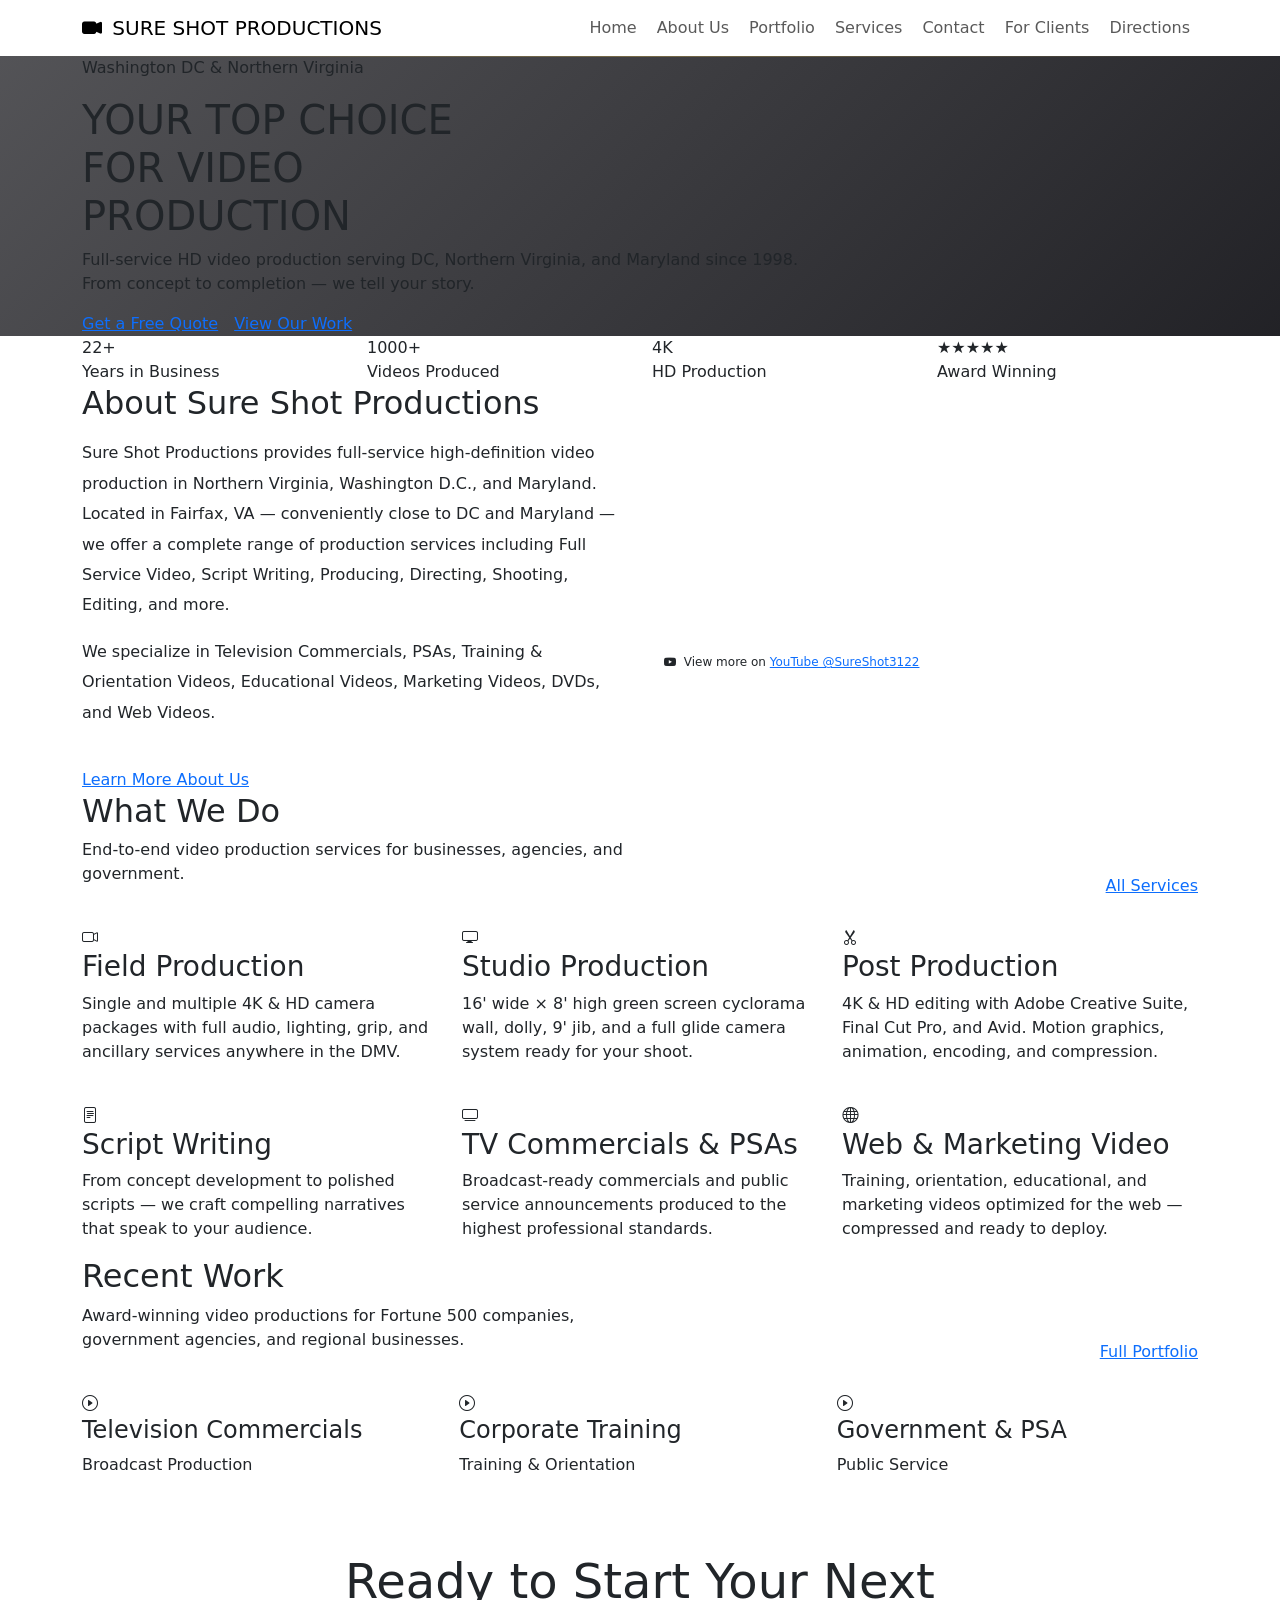
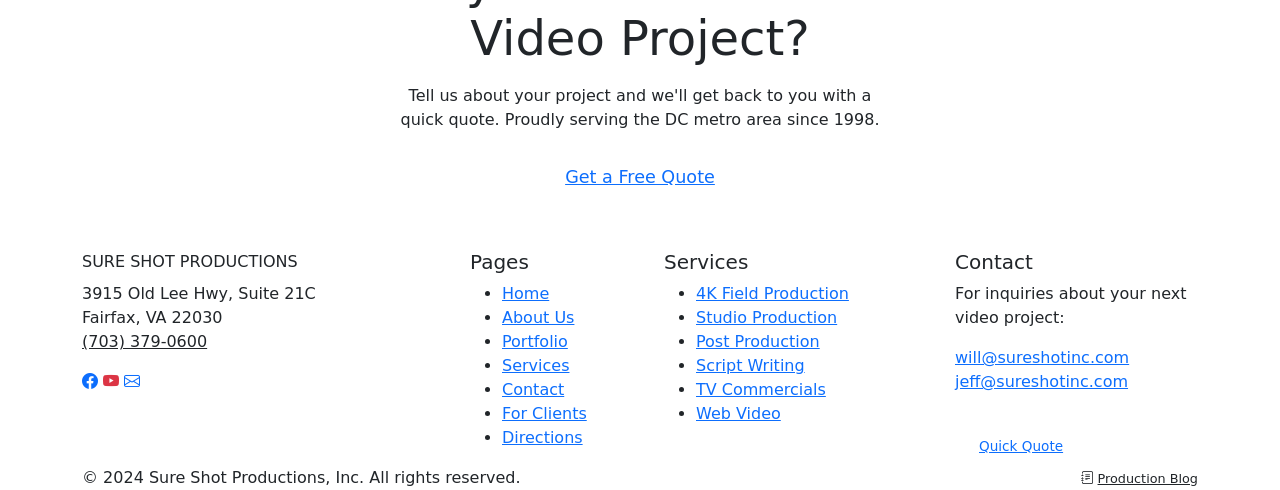
==== index.html @ 039a8a33 "Initial commit of sure shot site overhaul" ====
<!DOCTYPE html>
<html lang="en">
<head>
  <meta charset="UTF-8">
  <meta name="viewport" content="width=device-width, initial-scale=1.0">
  <meta name="description" content="Production Companies DC and Northern VA. Sure Shot your top choice for North Virginia Production Company and Video Services (703) 379-0600">
  <title>Production Companies DC | Sure Shot Film &amp; Video Productions</title>

  <!-- Bootstrap 5 -->
  <link href="https://cdn.jsdelivr.net/npm/bootstrap@5.3.2/dist/css/bootstrap.min.css" rel="stylesheet">
  <!-- Bootstrap Icons -->
  <link href="https://cdn.jsdelivr.net/npm/bootstrap-icons@1.11.3/font/bootstrap-icons.min.css" rel="stylesheet">
  <!-- Sure Shot Theme -->
  <link href="sureshot.css" rel="stylesheet">

  <style>
    /* Home-specific: hero background using their YouTube channel art as fallback gradient */
    .ss-hero {
      background:
        linear-gradient(135deg, rgba(10,10,15,0.7) 0%, rgba(10,10,15,0.9) 100%),
        url('http://www.sureshotinc.com/images/home-bg.jpg') center/cover no-repeat;
    }
    /* Animated filmstrip accent lines */
    .ss-hero-accent-line {
      position: absolute;
      left: 0; right: 0;
      height: 1px;
      background: linear-gradient(to right, transparent, rgba(200,168,75,0.4), transparent);
      animation: scan 6s linear infinite;
    }
    @keyframes scan {
      0%   { top: 0%; opacity: 0; }
      5%   { opacity: 1; }
      95%  { opacity: 1; }
      100% { top: 100%; opacity: 0; }
    }
  </style>
</head>
<body class="ss-page-offset">

  <!-- ============================================================
       NAVBAR
  ============================================================ -->
  <nav class="ss-navbar navbar navbar-expand-lg">
    <div class="container">
      <a class="navbar-brand" href="index.html">
        <i class="bi bi-camera-video-fill text-gold me-1"></i>
        SURE SHOT <span>PRODUCTIONS</span>
      </a>
      <button class="navbar-toggler" type="button" data-bs-toggle="collapse" data-bs-target="#ssNav">
        <span class="navbar-toggler-icon"></span>
      </button>
      <div class="collapse navbar-collapse justify-content-end" id="ssNav">
        <ul class="navbar-nav gap-1">
          <li class="nav-item"><a class="nav-link" href="index.html">Home</a></li>
          <li class="nav-item"><a class="nav-link" href="about.html">About Us</a></li>
          <li class="nav-item"><a class="nav-link" href="portfolio.html">Portfolio</a></li>
          <li class="nav-item"><a class="nav-link" href="services.html">Services</a></li>
          <li class="nav-item"><a class="nav-link" href="contact.html">Contact</a></li>
          <li class="nav-item"><a class="nav-link" href="clients.html">For Clients</a></li>
          <li class="nav-item"><a class="nav-link" href="directions.html">Directions</a></li>
        </ul>
      </div>
    </div>
  </nav>

  <!-- ============================================================
       HERO
  ============================================================ -->
  <section class="ss-hero">
    <div class="ss-hero-filmstrip"></div>
    <div class="ss-hero-filmstrip ss-hero-filmstrip-bottom"></div>
    <div class="ss-hero-bg"></div>
    <div class="ss-hero-accent-line"></div>

    <div class="container ss-hero-content">
      <div class="row">
        <div class="col-lg-8">
          <p class="ss-hero-eyebrow ss-fade-in">Washington DC &amp; Northern Virginia</p>
          <h1 class="ss-fade-in ss-delay-1">
            YOUR TOP CHOICE<br>
            FOR VIDEO<br>
            <span class="accent">PRODUCTION</span>
          </h1>
          <p class="ss-hero-lead ss-fade-in ss-delay-2">
            Full-service HD video production serving DC, Northern Virginia, and Maryland
            since 1998. From concept to completion — we tell your story.
          </p>
          <div class="d-flex flex-wrap gap-3 ss-fade-in ss-delay-3">
            <a href="contact.html" class="btn-ss-primary">Get a Free Quote</a>
            <a href="portfolio.html" class="btn-ss-outline">View Our Work</a>
          </div>
        </div>
      </div>
    </div>
  </section>

  <!-- ============================================================
       STATS BAR
  ============================================================ -->
  <div class="ss-stats">
    <div class="container">
      <div class="row">
        <div class="col-6 col-md-3">
          <div class="ss-stat-item">
            <div class="ss-stat-number"><span data-count-to="22">22</span>+</div>
            <div class="ss-stat-label">Years in Business</div>
          </div>
        </div>
        <div class="col-6 col-md-3">
          <div class="ss-stat-item">
            <div class="ss-stat-number">1000+</div>
            <div class="ss-stat-label">Videos Produced</div>
          </div>
        </div>
        <div class="col-6 col-md-3">
          <div class="ss-stat-item">
            <div class="ss-stat-number">4K</div>
            <div class="ss-stat-label">HD Production</div>
          </div>
        </div>
        <div class="col-6 col-md-3">
          <div class="ss-stat-item">
            <div class="ss-stat-number">★★★★★</div>
            <div class="ss-stat-label">Award Winning</div>
          </div>
        </div>
      </div>
    </div>
  </div>

  <!-- ============================================================
       ABOUT INTRO
  ============================================================ -->
  <section class="ss-section">
    <div class="container">
      <div class="row align-items-center g-5">
        <div class="col-lg-6" data-ss-reveal>
          <div class="ss-divider"></div>
          <h2 class="ss-section-title">About Sure Shot <span class="accent">Productions</span></h2>
          <p class="mt-3" style="color:var(--ss-muted);line-height:1.9;">
            Sure Shot Productions provides full-service high-definition video production
            in Northern Virginia, Washington D.C., and Maryland. Located in Fairfax, VA —
            conveniently close to DC and Maryland — we offer a complete range of production
            services including Full Service Video, Script Writing, Producing, Directing,
            Shooting, Editing, and more.
          </p>
          <p class="mt-3" style="color:var(--ss-muted);line-height:1.9;">
            We specialize in Television Commercials, PSAs, Training &amp; Orientation Videos,
            Educational Videos, Marketing Videos, DVDs, and Web Videos.
          </p>
          <a href="about.html" class="btn-ss-outline mt-4 d-inline-block">Learn More About Us</a>
        </div>
        <div class="col-lg-6" data-ss-reveal>
          <!-- Embedded YouTube channel -->
          <div class="ss-video-wrapper">
            <iframe
              src="https://www.youtube.com/embed?listType=user_uploads&list=SureShot3122"
              title="Sure Shot Productions Video Reel"
              allow="accelerometer; autoplay; clipboard-write; encrypted-media; gyroscope; picture-in-picture"
              allowfullscreen>
            </iframe>
          </div>
          <p class="mt-2" style="font-size:0.75rem;color:var(--ss-muted);">
            <i class="bi bi-youtube me-1 text-gold"></i>
            View more on <a href="https://www.youtube.com/user/SureShot3122" target="_blank" rel="noopener">YouTube @SureShot3122</a>
          </p>
        </div>
      </div>
    </div>
  </section>

  <!-- ============================================================
       SERVICES SNAPSHOT
  ============================================================ -->
  <section class="ss-section ss-section-dark">
    <div class="container">
      <div class="row mb-4" data-ss-reveal>
        <div class="col-lg-6">
          <div class="ss-divider"></div>
          <h2 class="ss-section-title">What We <span class="accent">Do</span></h2>
          <p class="ss-section-sub">End-to-end video production services for businesses, agencies, and government.</p>
        </div>
        <div class="col-lg-6 d-flex align-items-end justify-content-lg-end">
          <a href="services.html" class="btn-ss-outline mb-1">All Services</a>
        </div>
      </div>

      <div class="row g-4">
        <div class="col-md-6 col-lg-4" data-ss-reveal>
          <div class="ss-card">
            <div class="ss-card-icon"><i class="bi bi-camera-video"></i></div>
            <h3>Field Production</h3>
            <p>Single and multiple 4K &amp; HD camera packages with full audio, lighting, grip, and ancillary services anywhere in the DMV.</p>
          </div>
        </div>
        <div class="col-md-6 col-lg-4" data-ss-reveal>
          <div class="ss-card">
            <div class="ss-card-icon"><i class="bi bi-display"></i></div>
            <h3>Studio Production</h3>
            <p>16' wide × 8' high green screen cyclorama wall, dolly, 9' jib, and a full glide camera system ready for your shoot.</p>
          </div>
        </div>
        <div class="col-md-6 col-lg-4" data-ss-reveal>
          <div class="ss-card">
            <div class="ss-card-icon"><i class="bi bi-scissors"></i></div>
            <h3>Post Production</h3>
            <p>4K &amp; HD editing with Adobe Creative Suite, Final Cut Pro, and Avid. Motion graphics, animation, encoding, and compression.</p>
          </div>
        </div>
        <div class="col-md-6 col-lg-4" data-ss-reveal>
          <div class="ss-card">
            <div class="ss-card-icon"><i class="bi bi-file-text"></i></div>
            <h3>Script Writing</h3>
            <p>From concept development to polished scripts — we craft compelling narratives that speak to your audience.</p>
          </div>
        </div>
        <div class="col-md-6 col-lg-4" data-ss-reveal>
          <div class="ss-card">
            <div class="ss-card-icon"><i class="bi bi-tv"></i></div>
            <h3>TV Commercials &amp; PSAs</h3>
            <p>Broadcast-ready commercials and public service announcements produced to the highest professional standards.</p>
          </div>
        </div>
        <div class="col-md-6 col-lg-4" data-ss-reveal>
          <div class="ss-card">
            <div class="ss-card-icon"><i class="bi bi-globe"></i></div>
            <h3>Web &amp; Marketing Video</h3>
            <p>Training, orientation, educational, and marketing videos optimized for the web — compressed and ready to deploy.</p>
          </div>
        </div>
      </div>
    </div>
  </section>

  <!-- ============================================================
       PORTFOLIO TEASER
  ============================================================ -->
  <section class="ss-section">
    <div class="container">
      <div class="row mb-4" data-ss-reveal>
        <div class="col-lg-6">
          <div class="ss-divider"></div>
          <h2 class="ss-section-title">Recent <span class="accent">Work</span></h2>
          <p class="ss-section-sub">Award-winning video productions for Fortune 500 companies, government agencies, and regional businesses.</p>
        </div>
        <div class="col-lg-6 d-flex align-items-end justify-content-lg-end">
          <a href="portfolio.html" class="btn-ss-outline mb-1">Full Portfolio</a>
        </div>
      </div>

      <div class="row g-3">
        <!-- Portfolio thumbnails — linking to their YouTube channel since original site embeds YouTube -->
        <div class="col-md-6 col-lg-4" data-ss-reveal>
          <div class="ss-portfolio-item">
            <div class="ss-portfolio-thumb-placeholder">
              <i class="bi bi-play-circle"></i>
            </div>
            <div class="ss-portfolio-overlay">
              <h4>Television Commercials</h4>
              <p>Broadcast Production</p>
            </div>
          </div>
        </div>
        <div class="col-md-6 col-lg-4" data-ss-reveal>
          <div class="ss-portfolio-item">
            <div class="ss-portfolio-thumb-placeholder">
              <i class="bi bi-play-circle"></i>
            </div>
            <div class="ss-portfolio-overlay">
              <h4>Corporate Training</h4>
              <p>Training &amp; Orientation</p>
            </div>
          </div>
        </div>
        <div class="col-md-6 col-lg-4" data-ss-reveal>
          <div class="ss-portfolio-item">
            <div class="ss-portfolio-thumb-placeholder">
              <i class="bi bi-play-circle"></i>
            </div>
            <div class="ss-portfolio-overlay">
              <h4>Government &amp; PSA</h4>
              <p>Public Service</p>
            </div>
          </div>
        </div>
      </div>
    </div>
  </section>

  <!-- ============================================================
       CTA BAND
  ============================================================ -->
  <section style="background:linear-gradient(90deg,var(--ss-dark),rgba(200,168,75,0.08),var(--ss-dark));border-top:1px solid var(--ss-border);border-bottom:1px solid var(--ss-border);padding:60px 0;">
    <div class="container text-center" data-ss-reveal>
      <h2 style="font-size:clamp(1.8rem,4vw,3rem);color:var(--ss-white);">
        Ready to Start Your Next<br><span class="text-gold">Video Project?</span>
      </h2>
      <p style="color:var(--ss-muted);max-width:480px;margin:1rem auto 2rem;">
        Tell us about your project and we'll get back to you with a quick quote. 
        Proudly serving the DC metro area since 1998.
      </p>
      <a href="contact.html" class="btn-ss-primary" style="font-size:1.1rem;padding:1rem 2.5rem;">
        Get a Free Quote
      </a>
    </div>
  </section>

  <!-- ============================================================
       FOOTER
  ============================================================ -->
  <footer class="ss-footer">
    <div class="container">
      <div class="row g-5">
        <div class="col-lg-4">
          <div class="ss-footer-brand">SURE SHOT <span>PRODUCTIONS</span></div>
          <address class="mt-2">
            3915 Old Lee Hwy, Suite 21C<br>
            Fairfax, VA 22030<br>
            <a href="tel:7033790600" style="color:var(--ss-gold);">(703) 379-0600</a>
          </address>
          <div class="ss-social-links">
            <a href="https://www.facebook.com/pages/Sure-Shot-Productions-Inc/491220324349599" target="_blank" rel="noopener" aria-label="Facebook"><i class="bi bi-facebook"></i></a>
            <a href="https://www.youtube.com/user/SureShot3122" target="_blank" rel="noopener" aria-label="YouTube"><i class="bi bi-youtube text-danger"></i></a>
            <a href="mailto:will@sureshotinc.com" aria-label="Email"><i class="bi bi-envelope"></i></a>
          </div>
        </div>
        <div class="col-6 col-lg-2">
          <h5>Pages</h5>
          <ul class="ss-footer-links">
            <li><a href="index.html">Home</a></li>
            <li><a href="about.html">About Us</a></li>
            <li><a href="portfolio.html">Portfolio</a></li>
            <li><a href="services.html">Services</a></li>
            <li><a href="contact.html">Contact</a></li>
            <li><a href="clients.html">For Clients</a></li>
            <li><a href="directions.html">Directions</a></li>
          </ul>
        </div>
        <div class="col-6 col-lg-3">
          <h5>Services</h5>
          <ul class="ss-footer-links">
            <li><a href="services.html">4K Field Production</a></li>
            <li><a href="services.html">Studio Production</a></li>
            <li><a href="services.html">Post Production</a></li>
            <li><a href="services.html">Script Writing</a></li>
            <li><a href="services.html">TV Commercials</a></li>
            <li><a href="services.html">Web Video</a></li>
          </ul>
        </div>
        <div class="col-lg-3">
          <h5>Contact</h5>
          <p>For inquiries about your next video project:</p>
          <p>
            <a href="mailto:will@sureshotinc.com">will@sureshotinc.com</a><br>
            <a href="mailto:jeff@sureshotinc.com">jeff@sureshotinc.com</a>
          </p>
          <a href="contact.html" class="btn-ss-primary mt-3 d-inline-block" style="font-size:0.85rem;padding:0.6rem 1.5rem;">
            Quick Quote
          </a>
        </div>
      </div>
      <div class="ss-footer-bottom d-flex flex-wrap justify-content-between align-items-center gap-2">
        <span>&copy; 2024 Sure Shot Productions, Inc. All rights reserved.</span>
        <a href="http://sureshot-productions.blogspot.com/" target="_blank" rel="noopener" style="color:var(--ss-muted);font-size:0.8rem;">
          <i class="bi bi-journal-text me-1"></i>Production Blog
        </a>
      </div>
    </div>
  </footer>

  <!-- Bootstrap JS -->
  <script src="https://cdn.jsdelivr.net/npm/bootstrap@5.3.2/dist/js/bootstrap.bundle.min.js"></script>
  <!-- Sure Shot JS -->
  <script src="sureshot.js"></script>
</body>
</html>
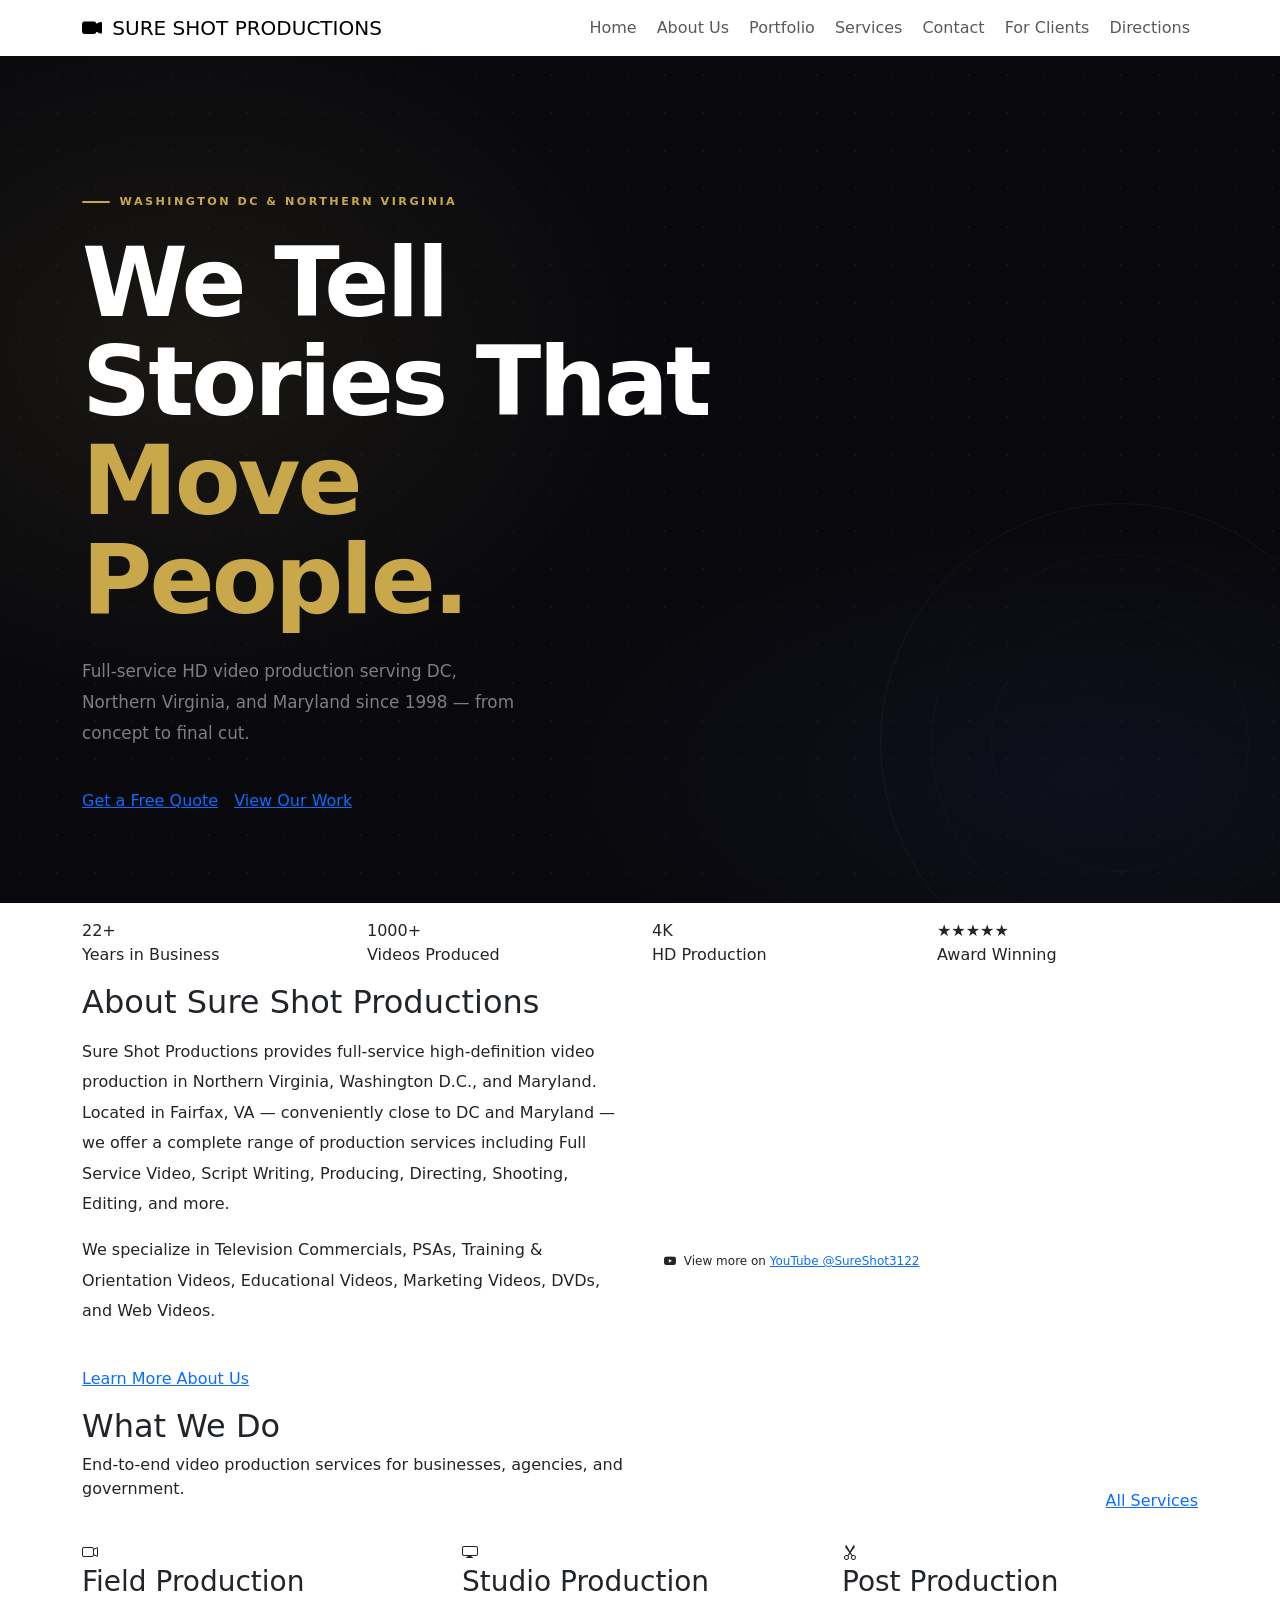
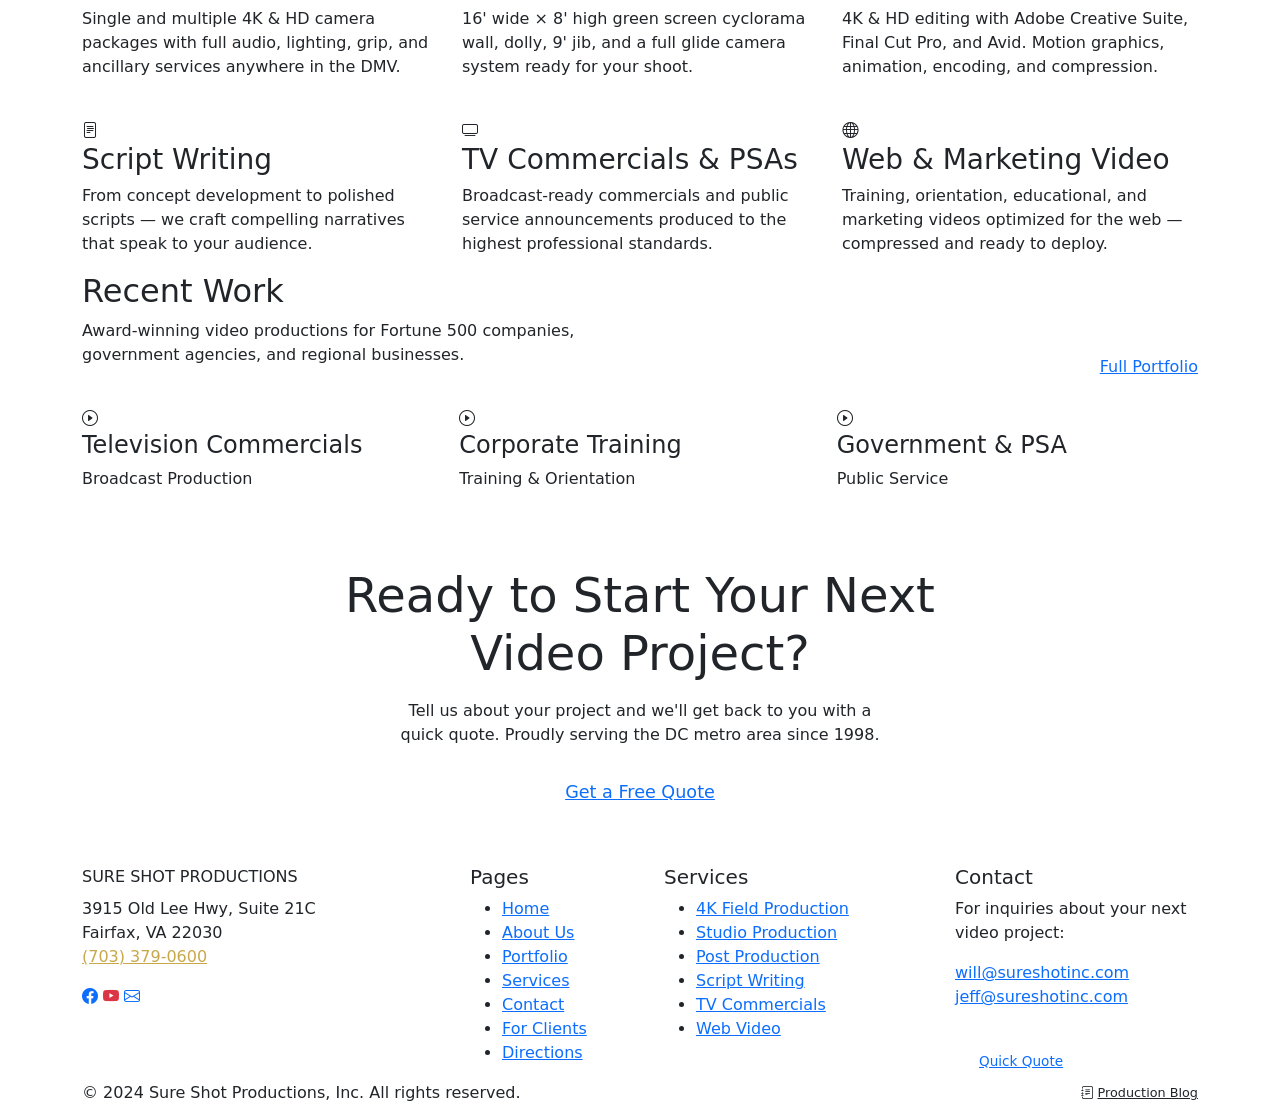
==== commit bbf5b559: "Revamp the hero section on index + add spacing" ====
--- a/index.html
+++ b/index.html
@@ -14,25 +14,116 @@
   <link href="sureshot.css" rel="stylesheet">
 
   <style>
-    /* Home-specific: hero background using their YouTube channel art as fallback gradient */
+    :root {
+      --ss-gold: #c8a84b;
+    }
+
+    /* ── Hero ─────────────────────────────────────────────── */
     .ss-hero {
+      position: relative;
+      min-height: 90vh;
+      background: #09090d;
+      display: flex;
+      align-items: center;
+      overflow: hidden;
+      padding: 130px 0 90px;
+    }
+
+    /* Soft radial gold spotlight + cool vignette */
+    .ss-hero::before {
+      content: '';
+      position: absolute;
+      inset: 0;
       background:
-        linear-gradient(135deg, rgba(10,10,15,0.7) 0%, rgba(10,10,15,0.9) 100%),
-        url('http://www.sureshotinc.com/images/home-bg.jpg') center/cover no-repeat;
-    }
-    /* Animated filmstrip accent lines */
-    .ss-hero-accent-line {
+        radial-gradient(ellipse 55% 65% at 15% 35%, rgba(200,168,75,0.09) 0%, transparent 65%),
+        radial-gradient(ellipse 70% 50% at 85% 85%, rgba(20,20,40,0.6) 0%, transparent 60%);
+      pointer-events: none;
+    }
+
+    /* Subtle dot-grid texture */
+    .ss-hero::after {
+      content: '';
       position: absolute;
-      left: 0; right: 0;
-      height: 1px;
-      background: linear-gradient(to right, transparent, rgba(200,168,75,0.4), transparent);
-      animation: scan 6s linear infinite;
-    }
-    @keyframes scan {
-      0%   { top: 0%; opacity: 0; }
-      5%   { opacity: 1; }
-      95%  { opacity: 1; }
-      100% { top: 100%; opacity: 0; }
+      inset: 0;
+      background-image: radial-gradient(rgba(200,168,75,0.055) 1px, transparent 1px);
+      background-size: 38px 38px;
+      pointer-events: none;
+    }
+
+    .ss-hero-inner {
+      position: relative;
+      z-index: 1;
+    }
+
+    /* Eyebrow / location tag */
+    .ss-hero-eyebrow {
+      display: inline-flex;
+      align-items: center;
+      gap: 0.6rem;
+      font-size: 0.7rem;
+      font-weight: 700;
+      letter-spacing: 0.22em;
+      text-transform: uppercase;
+      color: var(--ss-gold);
+      margin-bottom: 1.5rem;
+    }
+    .ss-hero-eyebrow::before {
+      content: '';
+      display: inline-block;
+      width: 28px;
+      height: 2px;
+      background: var(--ss-gold);
+      border-radius: 2px;
+      flex-shrink: 0;
+    }
+
+    /* Headline */
+    .ss-hero-h1 {
+      font-size: clamp(3rem, 7.5vw, 6.75rem);
+      font-weight: 800;
+      line-height: 1.03;
+      color: #fff;
+      letter-spacing: -0.03em;
+      margin-bottom: 1.6rem;
+    }
+    .ss-hero-h1 .ss-accent {
+      color: var(--ss-gold);
+    }
+
+    /* Body copy */
+    .ss-hero-lead {
+      font-size: 1.05rem;
+      color: rgba(255,255,255,0.48);
+      line-height: 1.85;
+      max-width: 440px;
+      margin-bottom: 2.5rem;
+    }
+
+    /* Decorative geometric — bottom-right corner */
+    .ss-hero-deco {
+      position: absolute;
+      right: -80px;
+      bottom: -80px;
+      width: 480px;
+      height: 480px;
+      border: 1px solid rgba(200,168,75,0.07);
+      border-radius: 50%;
+      pointer-events: none;
+      z-index: 0;
+    }
+    .ss-hero-deco::before {
+      content: '';
+      position: absolute;
+      inset: 50px;
+      border: 1px solid rgba(200,168,75,0.04);
+      border-radius: 50%;
+    }
+    .ss-hero-deco::after {
+      content: '';
+      position: absolute;
+      inset: 110px;
+      border: 1px solid rgba(200,168,75,0.035);
+      border-radius: 50%;
     }
   </style>
 </head>
@@ -68,25 +159,22 @@
        HERO
   ============================================================ -->
   <section class="ss-hero">
-    <div class="ss-hero-filmstrip"></div>
-    <div class="ss-hero-filmstrip ss-hero-filmstrip-bottom"></div>
-    <div class="ss-hero-bg"></div>
-    <div class="ss-hero-accent-line"></div>
-
-    <div class="container ss-hero-content">
+    <div class="ss-hero-deco"></div>
+
+    <div class="container ss-hero-inner">
       <div class="row">
-        <div class="col-lg-8">
-          <p class="ss-hero-eyebrow ss-fade-in">Washington DC &amp; Northern Virginia</p>
-          <h1 class="ss-fade-in ss-delay-1">
-            YOUR TOP CHOICE<br>
-            FOR VIDEO<br>
-            <span class="accent">PRODUCTION</span>
+        <div class="col-xl-7 col-lg-9">
+          <p class="ss-hero-eyebrow">Washington DC &amp; Northern Virginia</p>
+          <h1 class="ss-hero-h1">
+            We Tell<br>
+            Stories That<br>
+            <span class="ss-accent">Move People.</span>
           </h1>
-          <p class="ss-hero-lead ss-fade-in ss-delay-2">
-            Full-service HD video production serving DC, Northern Virginia, and Maryland
-            since 1998. From concept to completion — we tell your story.
+          <p class="ss-hero-lead">
+            Full-service HD video production serving DC, Northern Virginia,
+            and Maryland since 1998 — from concept to final cut.
           </p>
-          <div class="d-flex flex-wrap gap-3 ss-fade-in ss-delay-3">
+          <div class="d-flex flex-wrap gap-3">
             <a href="contact.html" class="btn-ss-primary">Get a Free Quote</a>
             <a href="portfolio.html" class="btn-ss-outline">View Our Work</a>
           </div>
@@ -100,7 +188,7 @@
   ============================================================ -->
   <div class="ss-stats">
     <div class="container">
-      <div class="row">
+      <div class="row pt-3">
         <div class="col-6 col-md-3">
           <div class="ss-stat-item">
             <div class="ss-stat-number"><span data-count-to="22">22</span>+</div>
@@ -134,7 +222,7 @@
   ============================================================ -->
   <section class="ss-section">
     <div class="container">
-      <div class="row align-items-center g-5">
+      <div class="row align-items-center g-5 pt-3">
         <div class="col-lg-6" data-ss-reveal>
           <div class="ss-divider"></div>
           <h2 class="ss-section-title">About Sure Shot <span class="accent">Productions</span></h2>
@@ -175,7 +263,7 @@
   ============================================================ -->
   <section class="ss-section ss-section-dark">
     <div class="container">
-      <div class="row mb-4" data-ss-reveal>
+      <div class="row mb-4 pt-3" data-ss-reveal>
         <div class="col-lg-6">
           <div class="ss-divider"></div>
           <h2 class="ss-section-title">What We <span class="accent">Do</span></h2>
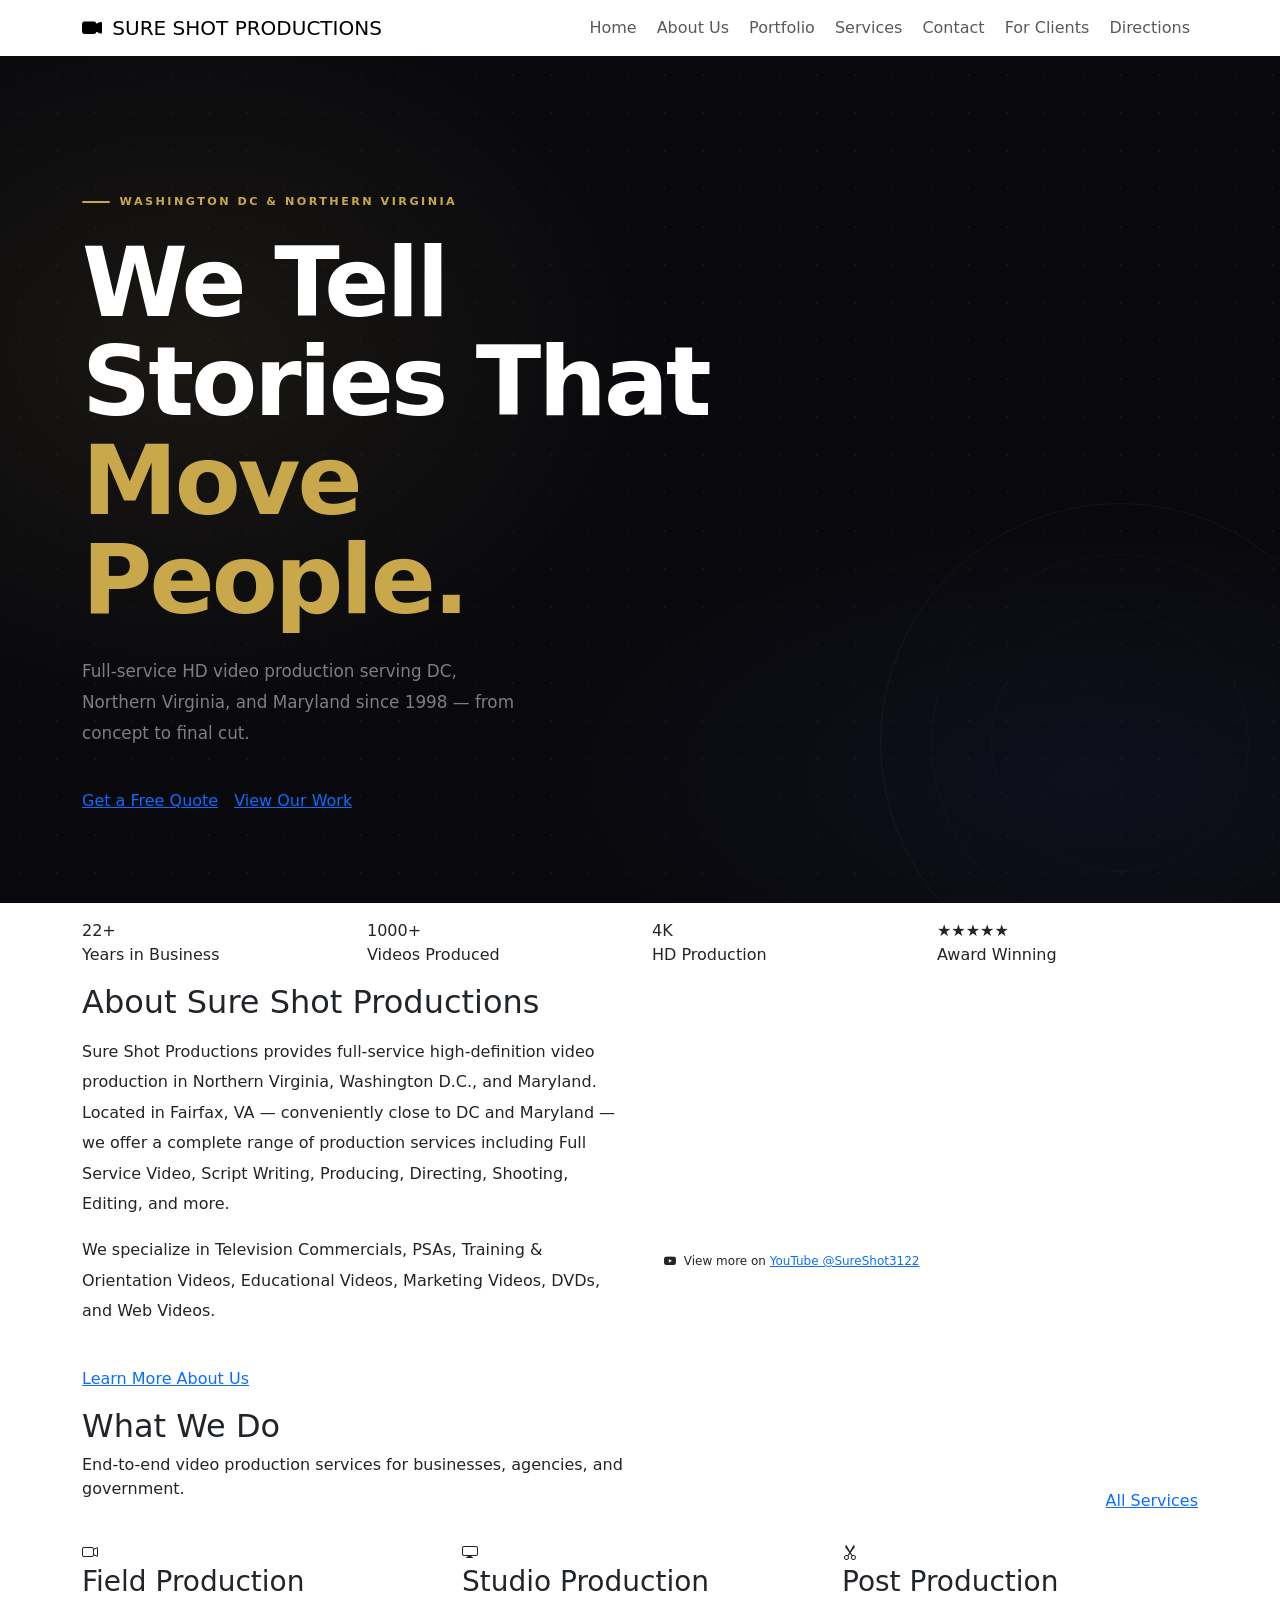
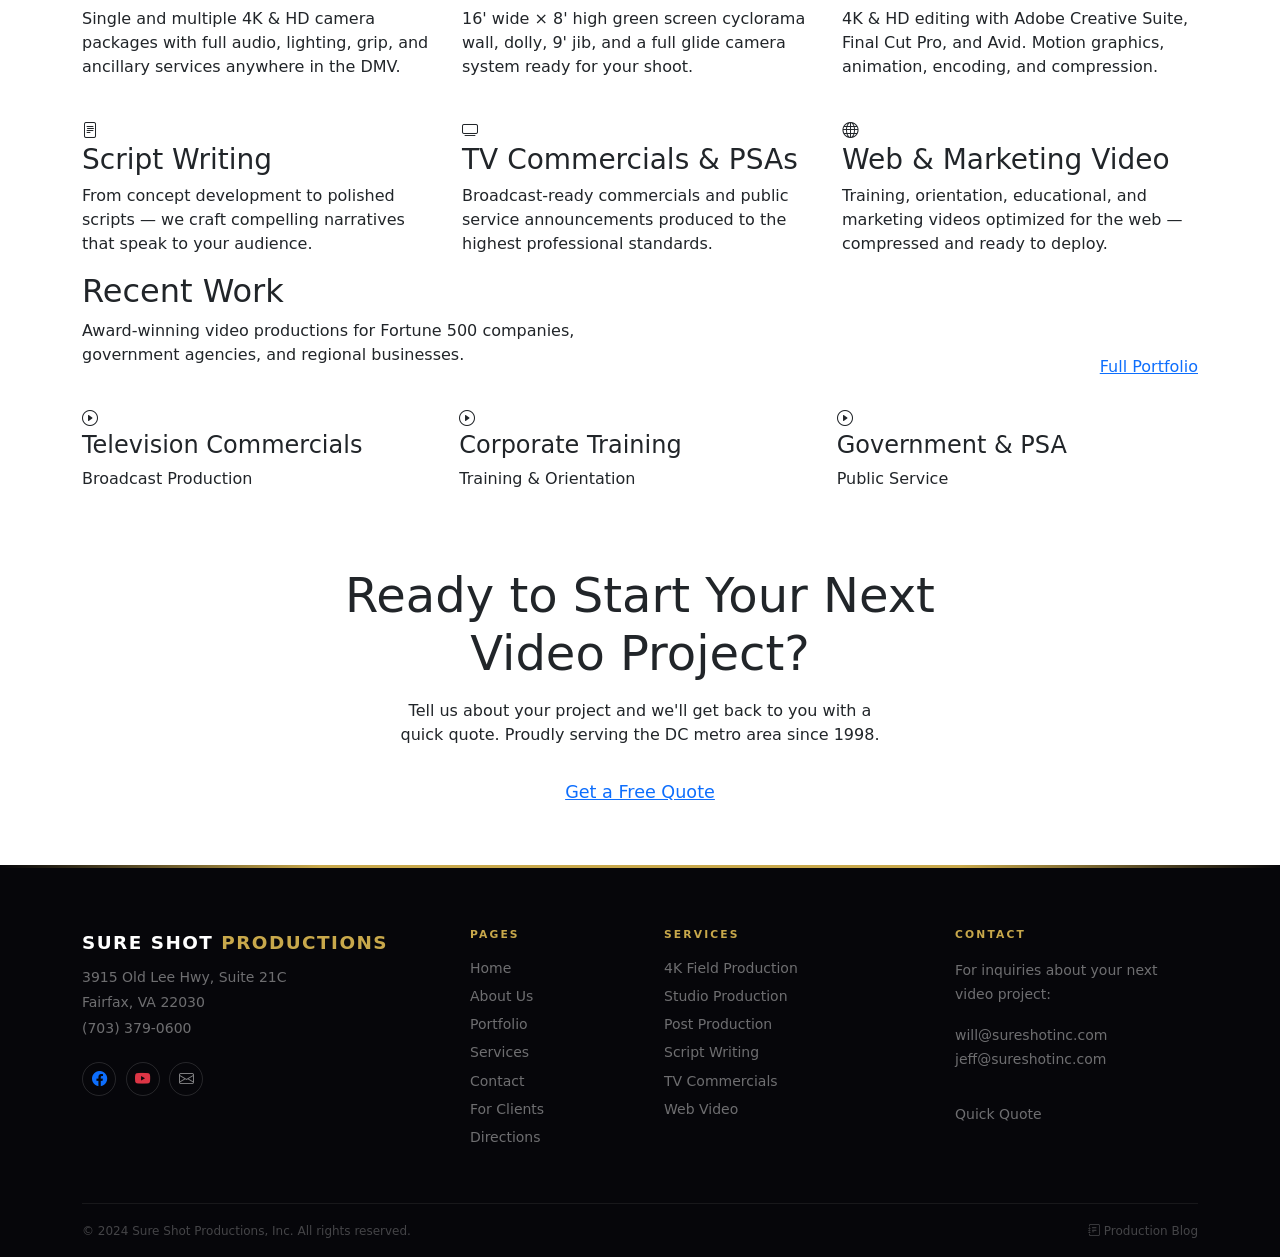
==== commit 84263d0e: "Move css into shared main.css file + tweaks" ====
--- a/index.html
+++ b/index.html
@@ -11,121 +11,7 @@
   <!-- Bootstrap Icons -->
   <link href="https://cdn.jsdelivr.net/npm/bootstrap-icons@1.11.3/font/bootstrap-icons.min.css" rel="stylesheet">
   <!-- Sure Shot Theme -->
-  <link href="sureshot.css" rel="stylesheet">
-
-  <style>
-    :root {
-      --ss-gold: #c8a84b;
-    }
-
-    /* ── Hero ─────────────────────────────────────────────── */
-    .ss-hero {
-      position: relative;
-      min-height: 90vh;
-      background: #09090d;
-      display: flex;
-      align-items: center;
-      overflow: hidden;
-      padding: 130px 0 90px;
-    }
-
-    /* Soft radial gold spotlight + cool vignette */
-    .ss-hero::before {
-      content: '';
-      position: absolute;
-      inset: 0;
-      background:
-        radial-gradient(ellipse 55% 65% at 15% 35%, rgba(200,168,75,0.09) 0%, transparent 65%),
-        radial-gradient(ellipse 70% 50% at 85% 85%, rgba(20,20,40,0.6) 0%, transparent 60%);
-      pointer-events: none;
-    }
-
-    /* Subtle dot-grid texture */
-    .ss-hero::after {
-      content: '';
-      position: absolute;
-      inset: 0;
-      background-image: radial-gradient(rgba(200,168,75,0.055) 1px, transparent 1px);
-      background-size: 38px 38px;
-      pointer-events: none;
-    }
-
-    .ss-hero-inner {
-      position: relative;
-      z-index: 1;
-    }
-
-    /* Eyebrow / location tag */
-    .ss-hero-eyebrow {
-      display: inline-flex;
-      align-items: center;
-      gap: 0.6rem;
-      font-size: 0.7rem;
-      font-weight: 700;
-      letter-spacing: 0.22em;
-      text-transform: uppercase;
-      color: var(--ss-gold);
-      margin-bottom: 1.5rem;
-    }
-    .ss-hero-eyebrow::before {
-      content: '';
-      display: inline-block;
-      width: 28px;
-      height: 2px;
-      background: var(--ss-gold);
-      border-radius: 2px;
-      flex-shrink: 0;
-    }
-
-    /* Headline */
-    .ss-hero-h1 {
-      font-size: clamp(3rem, 7.5vw, 6.75rem);
-      font-weight: 800;
-      line-height: 1.03;
-      color: #fff;
-      letter-spacing: -0.03em;
-      margin-bottom: 1.6rem;
-    }
-    .ss-hero-h1 .ss-accent {
-      color: var(--ss-gold);
-    }
-
-    /* Body copy */
-    .ss-hero-lead {
-      font-size: 1.05rem;
-      color: rgba(255,255,255,0.48);
-      line-height: 1.85;
-      max-width: 440px;
-      margin-bottom: 2.5rem;
-    }
-
-    /* Decorative geometric — bottom-right corner */
-    .ss-hero-deco {
-      position: absolute;
-      right: -80px;
-      bottom: -80px;
-      width: 480px;
-      height: 480px;
-      border: 1px solid rgba(200,168,75,0.07);
-      border-radius: 50%;
-      pointer-events: none;
-      z-index: 0;
-    }
-    .ss-hero-deco::before {
-      content: '';
-      position: absolute;
-      inset: 50px;
-      border: 1px solid rgba(200,168,75,0.04);
-      border-radius: 50%;
-    }
-    .ss-hero-deco::after {
-      content: '';
-      position: absolute;
-      inset: 110px;
-      border: 1px solid rgba(200,168,75,0.035);
-      border-radius: 50%;
-    }
-  </style>
+  <link href="static/css/main.css" rel="stylesheet">
 </head>
 <body class="ss-page-offset">
 
@@ -405,10 +291,10 @@
           <address class="mt-2">
             3915 Old Lee Hwy, Suite 21C<br>
             Fairfax, VA 22030<br>
-            <a href="tel:7033790600" style="color:var(--ss-gold);">(703) 379-0600</a>
+            <a href="tel:7033790600">(703) 379-0600</a>
           </address>
           <div class="ss-social-links">
-            <a href="https://www.facebook.com/pages/Sure-Shot-Productions-Inc/491220324349599" target="_blank" rel="noopener" aria-label="Facebook"><i class="bi bi-facebook"></i></a>
+            <a href="https://www.facebook.com/pages/Sure-Shot-Productions-Inc/491220324349599" target="_blank" rel="noopener" aria-label="Facebook"><i class="bi bi-facebook text-primary"></i></a>
             <a href="https://www.youtube.com/user/SureShot3122" target="_blank" rel="noopener" aria-label="YouTube"><i class="bi bi-youtube text-danger"></i></a>
             <a href="mailto:will@sureshotinc.com" aria-label="Email"><i class="bi bi-envelope"></i></a>
           </div>
@@ -443,14 +329,14 @@
             <a href="mailto:will@sureshotinc.com">will@sureshotinc.com</a><br>
             <a href="mailto:jeff@sureshotinc.com">jeff@sureshotinc.com</a>
           </p>
-          <a href="contact.html" class="btn-ss-primary mt-3 d-inline-block" style="font-size:0.85rem;padding:0.6rem 1.5rem;">
+          <a href="contact.html" class="btn-ss-primary mt-3 d-inline-block">
             Quick Quote
           </a>
         </div>
       </div>
       <div class="ss-footer-bottom d-flex flex-wrap justify-content-between align-items-center gap-2">
         <span>&copy; 2024 Sure Shot Productions, Inc. All rights reserved.</span>
-        <a href="http://sureshot-productions.blogspot.com/" target="_blank" rel="noopener" style="color:var(--ss-muted);font-size:0.8rem;">
+        <a href="http://sureshot-productions.blogspot.com/" target="_blank" rel="noopener">
           <i class="bi bi-journal-text me-1"></i>Production Blog
         </a>
       </div>
--- a/static/css/main.css
+++ b/static/css/main.css
@@ -0,0 +1,290 @@
+/* ============================================================
+   Sure Shot Productions — main.css
+   Global styles shared across all pages.
+   Loaded after Bootstrap 5 and sureshot.css.
+============================================================ */
+
+:root {
+  --ss-gold: #c8a84b;
+}
+
+
+/* ── Hero (index.html) ───────────────────────────────────── */
+
+.ss-hero {
+  position: relative;
+  min-height: 90vh;
+  background: #09090d;
+  display: flex;
+  align-items: center;
+  overflow: hidden;
+  padding: 130px 0 90px;
+}
+
+/* Soft radial gold spotlight + cool vignette */
+.ss-hero::before {
+  content: '';
+  position: absolute;
+  inset: 0;
+  background:
+    radial-gradient(ellipse 55% 65% at 15% 35%, rgba(200,168,75,0.09) 0%, transparent 65%),
+    radial-gradient(ellipse 70% 50% at 85% 85%, rgba(20,20,40,0.6) 0%, transparent 60%);
+  pointer-events: none;
+}
+
+/* Subtle dot-grid texture */
+.ss-hero::after {
+  content: '';
+  position: absolute;
+  inset: 0;
+  background-image: radial-gradient(rgba(200,168,75,0.055) 1px, transparent 1px);
+  background-size: 38px 38px;
+  pointer-events: none;
+}
+
+.ss-hero-inner {
+  position: relative;
+  z-index: 1;
+}
+
+.ss-hero-eyebrow {
+  display: inline-flex;
+  align-items: center;
+  gap: 0.6rem;
+  font-size: 0.7rem;
+  font-weight: 700;
+  letter-spacing: 0.22em;
+  text-transform: uppercase;
+  color: var(--ss-gold);
+  margin-bottom: 1.5rem;
+}
+.ss-hero-eyebrow::before {
+  content: '';
+  display: inline-block;
+  width: 28px;
+  height: 2px;
+  background: var(--ss-gold);
+  border-radius: 2px;
+  flex-shrink: 0;
+}
+
+.ss-hero-h1 {
+  font-size: clamp(3rem, 7.5vw, 6.75rem);
+  font-weight: 800;
+  line-height: 1.03;
+  color: #fff;
+  letter-spacing: -0.03em;
+  margin-bottom: 1.6rem;
+}
+.ss-hero-h1 .ss-accent {
+  color: var(--ss-gold);
+}
+
+.ss-hero-lead {
+  font-size: 1.05rem;
+  color: rgba(255,255,255,0.48);
+  line-height: 1.85;
+  max-width: 440px;
+  margin-bottom: 2.5rem;
+}
+
+/* Decorative concentric circles — bottom-right corner */
+.ss-hero-deco {
+  position: absolute;
+  right: -80px;
+  bottom: -80px;
+  width: 480px;
+  height: 480px;
+  border: 1px solid rgba(200,168,75,0.07);
+  border-radius: 50%;
+  pointer-events: none;
+  z-index: 0;
+}
+.ss-hero-deco::before {
+  content: '';
+  position: absolute;
+  inset: 50px;
+  border: 1px solid rgba(200,168,75,0.04);
+  border-radius: 50%;
+}
+.ss-hero-deco::after {
+  content: '';
+  position: absolute;
+  inset: 110px;
+  border: 1px solid rgba(200,168,75,0.035);
+  border-radius: 50%;
+}
+
+
+/* ── Footer (all pages) ──────────────────────────────────── */
+
+.ss-footer {
+  background: #06060a;
+  padding: 64px 0 0;
+  position: relative;
+  font-size: 0.875rem;
+  color: rgba(255,255,255,0.42);
+}
+
+/* Gradient gold bar at very top */
+.ss-footer::before {
+  content: '';
+  position: absolute;
+  top: 0; left: 0; right: 0;
+  height: 3px;
+  background: linear-gradient(90deg,
+    transparent 0%,
+    var(--ss-gold) 25%,
+    var(--ss-gold) 75%,
+    transparent 100%);
+}
+
+.ss-footer-brand {
+  font-size: 1.15rem;
+  font-weight: 800;
+  letter-spacing: 0.08em;
+  color: #fff;
+}
+.ss-footer-brand span { color: var(--ss-gold); }
+
+.ss-footer address {
+  font-style: normal;
+  line-height: 1.85;
+  color: rgba(255,255,255,0.42);
+}
+
+.ss-footer h5 {
+  font-size: 0.67rem;
+  font-weight: 700;
+  letter-spacing: 0.2em;
+  text-transform: uppercase;
+  color: var(--ss-gold);
+  margin-bottom: 1rem;
+}
+
+.ss-footer p { color: rgba(255,255,255,0.42); line-height: 1.75; }
+
+.ss-footer a {
+  color: rgba(255,255,255,0.42);
+  text-decoration: none;
+  transition: color 0.18s;
+}
+.ss-footer a:hover { color: var(--ss-gold); }
+
+.ss-footer-links { list-style: none; padding: 0; margin: 0; }
+.ss-footer-links li { margin-bottom: 0.45rem; }
+
+.ss-social-links { display: flex; gap: 0.6rem; margin-top: 1.25rem; }
+.ss-social-links a {
+  display: flex;
+  align-items: center;
+  justify-content: center;
+  width: 34px; height: 34px;
+  border-radius: 50%;
+  border: 1px solid rgba(255,255,255,0.13);
+  color: rgba(255,255,255,0.5) !important;
+  font-size: 0.95rem;
+  transition: border-color 0.18s, color 0.18s;
+}
+.ss-social-links a:hover {
+  border-color: var(--ss-gold);
+  color: var(--ss-gold) !important;
+}
+
+.ss-footer-bottom {
+  margin-top: 3rem;
+  padding: 1.1rem 0;
+  border-top: 1px solid rgba(255,255,255,0.07);
+  font-size: 0.75rem;
+  color: rgba(255,255,255,0.25);
+}
+.ss-footer-bottom a { color: rgba(255,255,255,0.25) !important; }
+.ss-footer-bottom a:hover { color: var(--ss-gold) !important; }
+
+
+/* ── Services page ───────────────────────────────────────── */
+
+.ss-service-list li {
+  padding: 0.5rem 0;
+  border-bottom: 1px solid var(--ss-border);
+  color: var(--ss-muted);
+  font-size: 0.9rem;
+  display: flex;
+  align-items: center;
+  gap: 0.75rem;
+}
+.ss-service-list li:last-child { border-bottom: none; }
+.ss-service-list li i { color: var(--ss-gold); flex-shrink: 0; }
+
+.ss-service-block {
+  background: var(--ss-card);
+  border: 1px solid var(--ss-border);
+  padding: 2.5rem;
+  height: 100%;
+  transition: var(--transition);
+}
+.ss-service-block:hover { border-color: var(--ss-gold); }
+.ss-service-block h3 { font-size: 2rem; margin-bottom: 0.25rem; }
+.ss-service-block .ss-service-tag {
+  font-size: 0.7rem;
+  font-weight: 700;
+  letter-spacing: 0.15em;
+  text-transform: uppercase;
+  color: var(--ss-gold);
+  margin-bottom: 1.5rem;
+  display: block;
+}
+
+
+/* ── Portfolio page ──────────────────────────────────────── */
+
+.ss-filter-pills { display: flex; flex-wrap: wrap; gap: 8px; margin-bottom: 2rem; }
+.ss-filter-pill {
+  background: var(--ss-card);
+  border: 1px solid var(--ss-border);
+  color: var(--ss-muted);
+  font-size: 0.75rem;
+  font-weight: 700;
+  letter-spacing: 0.1em;
+  text-transform: uppercase;
+  padding: 0.4rem 1rem;
+  cursor: pointer;
+  transition: var(--transition);
+}
+.ss-filter-pill:hover,
+.ss-filter-pill.active {
+  border-color: var(--ss-gold);
+  color: var(--ss-gold);
+  background: rgba(200,168,75,0.08);
+}
+
+.ss-portfolio-item { cursor: pointer; }
+
+.ss-play-btn {
+  position: absolute;
+  top: 50%; left: 50%;
+  transform: translate(-50%,-50%) scale(0.8);
+  width: 60px; height: 60px;
+  background: rgba(200,168,75,0.9);
+  border-radius: 50%;
+  display: flex; align-items: center; justify-content: center;
+  opacity: 0;
+  transition: var(--transition);
+  z-index: 5;
+}
+.ss-play-btn i { color: var(--ss-black); font-size: 1.4rem; margin-left: 4px; }
+.ss-portfolio-item:hover .ss-play-btn { opacity: 1; transform: translate(-50%,-50%) scale(1); }
+
+.ss-modal-video { background: var(--ss-black); }
+.ss-modal-video .modal-content {
+  background: var(--ss-dark);
+  border: 1px solid var(--ss-border);
+  border-radius: 0;
+}
+.ss-modal-video .modal-header {
+  border-bottom: 1px solid var(--ss-border);
+  padding: 1rem 1.5rem;
+}
+.ss-modal-video .modal-title { font-family: 'Bebas Neue',sans-serif; font-size: 1.5rem; color: var(--ss-white); }
+.ss-modal-video .btn-close { filter: invert(1); }
+.ss-modal-video .modal-body { padding: 0; }
